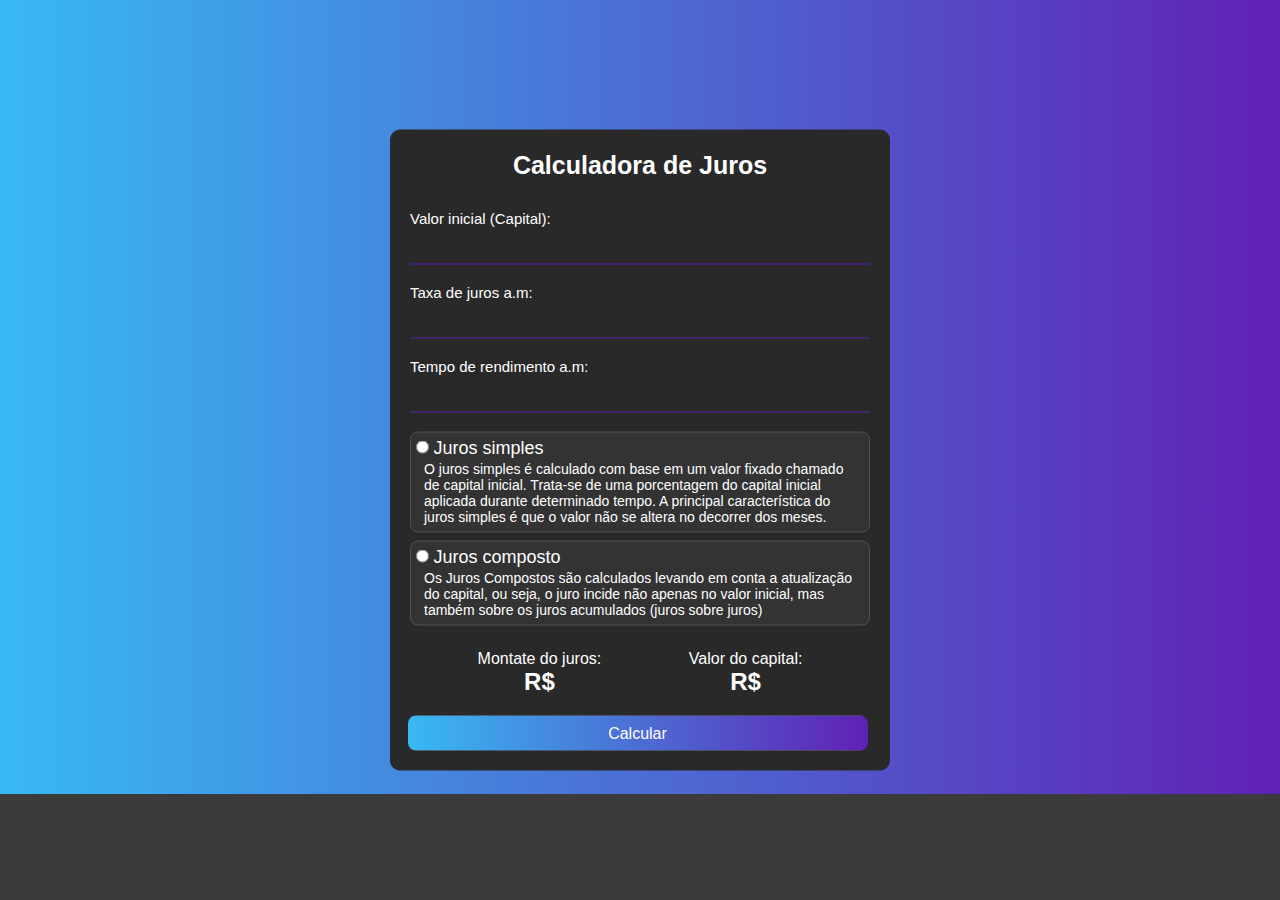
==== index.html @ 557d95a5 "changing file location HTML to see if this is the problem in the gitHub pages" ====
<!DOCTYPE html>
<html lang="pt-br">
<head>
    <meta charset="UTF-8">
    <meta http-equiv="X-UA-Compatible" content="IE=edge">
    <meta name="viewport" content="width=device-width, initial-scale=1.0">
    <link rel="stylesheet" href="../style/style.css">
    <title>Calculadora de juros</title>
</head>
<body>
    <main>
        <section class="background">
            <section class="form-section" id="form-container ">
                <div class="card-form">
                    <h1>Calculadora de Juros</h1>
                    <form name="newCountingInformationEntry">
                        <label for="amount">Valor inicial (Capital):</label>
                        <input
                        type="text"
                        name="amount"
                        id="amount"
                        class="enter-input"
                        autocomplete="off">
                        <label for="interest-rate">Taxa de juros a.m:</label>
                        <input type="text"
                        name="interest-rate"
                        id="interest-rate"
                        class="enter-input"
                        autocomplete="off">
                        <label for="time">Tempo de rendimento a.m:</label>
                        <input type="text"
                        name="time"
                        id="time"
                        class="enter-input"
                        autocomplete="off">
                        <div class="input-radio">
                            <div class="set-interest-type" id="interest-type-simple">
                                <input
                                type="radio"
                                name="opition-interest"
                                id="simple-interest"
                                >
                                <label
                                for="simple-interest">Juros simples
                                <p>O juros simples é calculado com base em um valor fixado chamado de capital inicial. Trata-se de uma porcentagem do capital inicial aplicada durante determinado tempo. A principal característica do juros simples é que o valor não se altera no decorrer dos meses.</p>
                                </label>
                            </div>
                            <div class="set-interest-type" id="interest-type-compound">
                                <input
                                type="radio"
                                name="opition-interest"
                                id="compound-interest"
                                >
                                <label
                                    for="compound-interest">Juros composto
                                    <p>Os Juros Compostos são calculados levando em conta a atualização do capital, ou seja, o juro incide não apenas no valor inicial, mas também sobre os juros acumulados (juros sobre juros)</p>
                                </label>
                            </div>
                        </div>
                    </form>
                    <div class="card-result">

                        <div class="result-field">
                            <p>Montate do juros:</p>
                            <h2 id="interest-income">R$</h2>
                        </div>

                        <div class="result-field">
                            <p>Valor do capital:</p>
                            <h2 id="result">R$</h2>
                        </div>

                    </div>
                    <div class="separator-div-button">
                        <div class="card-button">
                            <button id="btnCalc">Calcular</button>
                        </div>
                    </div>
                </div>
            </section>
        </section>
    </main>
</body>
<script type="module" src="../script/script.js"></script>
</html>
---- style/style.css ----
*{
    padding: 0;
    margin: 0;
    box-sizing: border-box;
    font-family: helvetica;
}

body{
    background-color: rgba(0, 0, 0, 0.767);
}

.background{
    background-image: linear-gradient(to right, #38B9F3, #6021B5);
    width: 100%;
    height: 794px;
}

.form-section{
    position: absolute;
    left: 50%;
    top: 50%;
    transform: translate(-50%, -50%);
    width: 100%;
    padding: 15px;
}

.card-form{
    background-color: rgb(41, 41, 41);
    color: white;
    width: 100%;
    max-width: 500px;
    margin: 0 auto;
    border-radius: 10px;
}

.card-form h1{
    display: flex;
    align-items: center;
    justify-content: center;
    font-size: 25px;
    height: 70px;
}

form{
    margin: 0 20px 0 20px;
    display: flex;
    flex-direction: column;
    margin-top: 10px;
}

form label{
    font-size: 15px;
    font-weight: lighter;
}

.enter-input{
    background-color: rgb(41, 41, 41);
    border: none;
    box-shadow: 0px 1px #6021B5;
    margin-top: 7px;
    margin-bottom: 20px;
    outline: none;
    color: white;
    font-size: 20px;
    height: 30px;
}

.input-radio label{
    font-size: 18px;
}

.input-radio p{
    font-size: 14px;
    font-weight: lighter;
    padding: 2px 8px;
}

.set-interest-type{
    background-color: #333333;;
    margin-bottom: 8px;
    border: 1px solid #505252;
    border-radius: 8px;
    padding: 5px;
}

.set-interest-type input [type="radio"]{
    appearance: none;
}

.uninformed{
    background-color: rgba(255, 134, 134, 0.753);
    border: 1px solid rgb(230, 73, 73);
}

.card-result{
    display: flex;
    justify-content: space-evenly;
    align-items: center;
    height: 47px;
    margin-top: 15px;
}

.result-field{
    display: flex;
    flex-direction: column;
    align-items: center;
}

.separator-div-button{
    padding: 0 20px 0 15px;
}

.card-button{
    display: flex;
    justify-content: center;
    margin-top: 20px;
    padding-bottom: 20px;
}

.card-button button{
    background-image: linear-gradient(to right, #38B9F3, #6021B5);
    color: white;
    width: 100%;
    max-width: 460px;
    height: 35px;
    border: none;
    border-radius: 8px;
    font-size: 16px;
}

.card-button button:hover{
    cursor: pointer;
    background-image: linear-gradient(to right, #85cdee, #7a4db4);
    
    box-shadow: 0px 0px 15px 2px white;
}
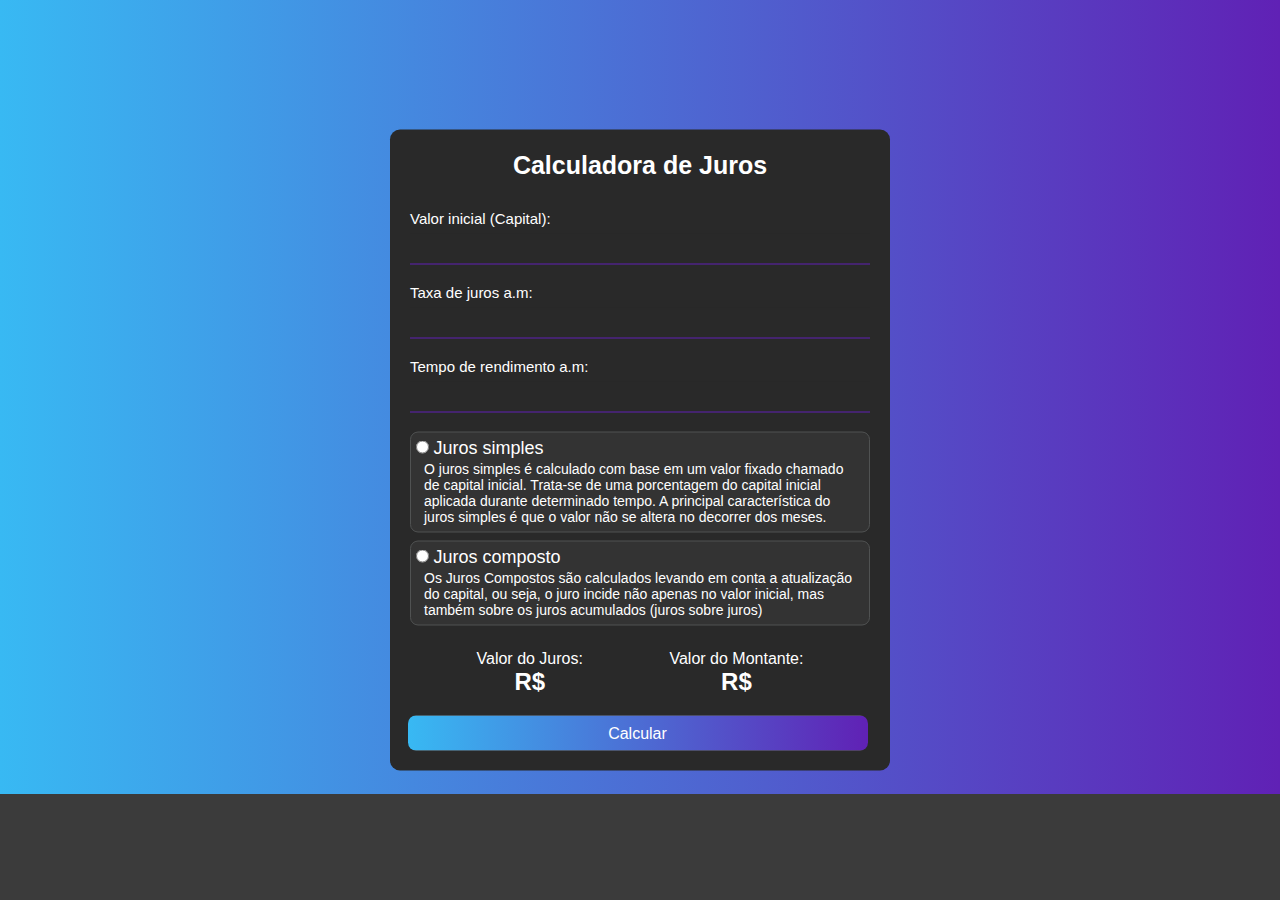
==== commit 96d478b1: "fixing bug with compound interest result" ====
--- a/index.html
+++ b/index.html
@@ -61,12 +61,12 @@
                     <div class="card-result">
 
                         <div class="result-field">
-                            <p>Montate do juros:</p>
+                            <p>Valor do Juros:</p>
                             <h2 id="interest-income">R$</h2>
                         </div>
 
                         <div class="result-field">
-                            <p>Valor do capital:</p>
+                            <p>Valor do Montante:</p>
                             <h2 id="result">R$</h2>
                         </div>
 
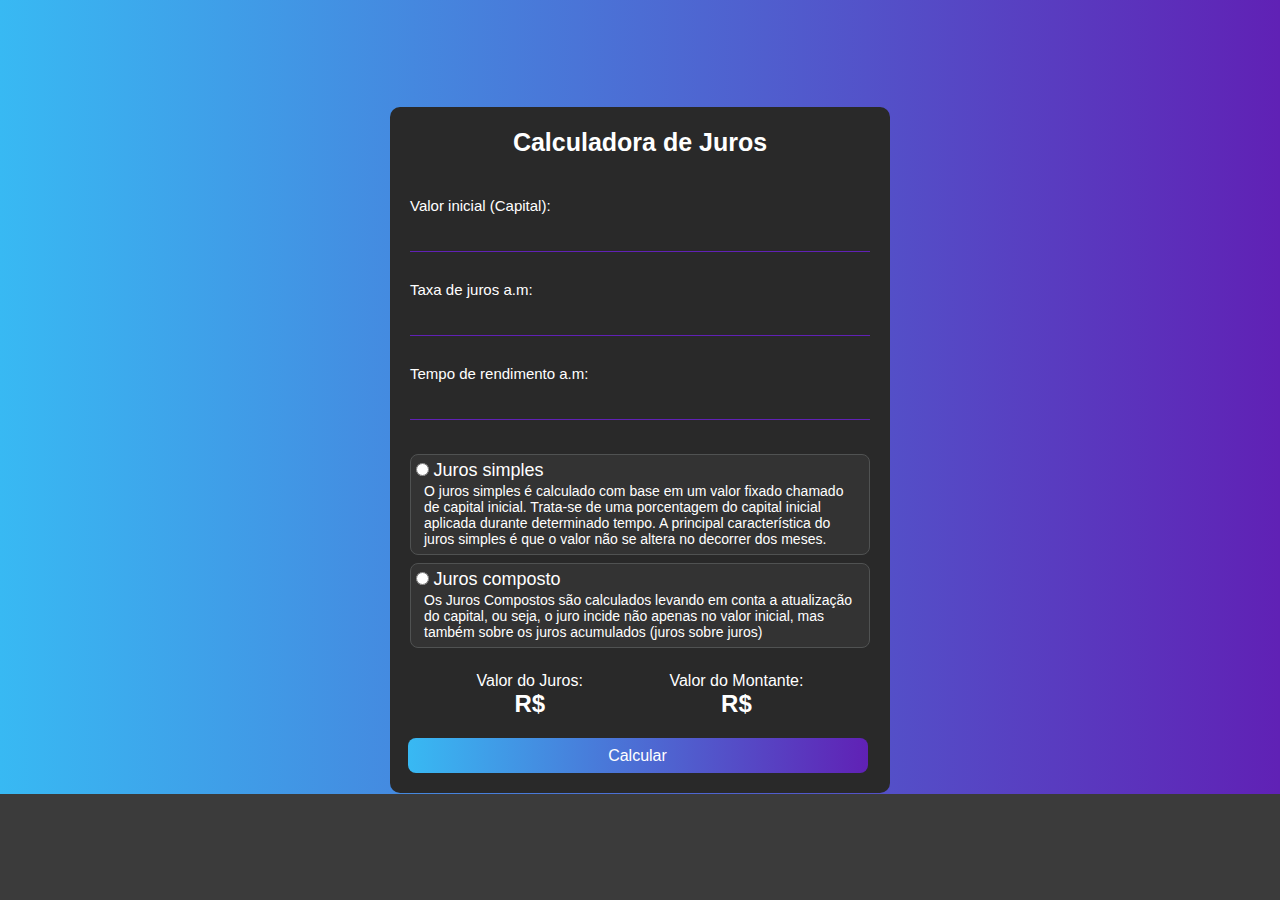
==== commit d153f01d: "adding error mensage if input is not filled" ====
--- a/index.html
+++ b/index.html
@@ -14,25 +14,34 @@
                 <div class="card-form">
                     <h1>Calculadora de Juros</h1>
                     <form name="newCountingInformationEntry">
-                        <label for="amount">Valor inicial (Capital):</label>
-                        <input
-                        type="text"
-                        name="amount"
-                        id="amount"
-                        class="enter-input"
-                        autocomplete="off">
-                        <label for="interest-rate">Taxa de juros a.m:</label>
-                        <input type="text"
-                        name="interest-rate"
-                        id="interest-rate"
-                        class="enter-input"
-                        autocomplete="off">
-                        <label for="time">Tempo de rendimento a.m:</label>
-                        <input type="text"
-                        name="time"
-                        id="time"
-                        class="enter-input"
-                        autocomplete="off">
+                        <div class="card-input">
+                            <label for="amount">Valor inicial (Capital):</label>
+                            <input
+                            type="text"
+                            name="amount"
+                            id="amount"
+                            class="enter-input"
+                            autocomplete="off">
+                            <div class="required-field"><p class="error-paragraph hide">*Compo obrigatório</p></div>
+                        </div>
+                        <div class="card-input">
+                            <label for="interest-rate">Taxa de juros a.m:</label>
+                            <input type="text"
+                            name="interest-rate"
+                            id="interest-rate"
+                            class="enter-input"
+                            autocomplete="off">
+                            <div class="required-field"><p class="error-paragraph hide">*Compo obrigatório</p></div>
+                        </div>
+                        <div class="card-input">
+                            <label for="time">Tempo de rendimento a.m:</label>
+                            <input type="text"
+                            name="time"
+                            id="time"
+                            class="enter-input"
+                            autocomplete="off">
+                            <div class="required-field"><p class="error-paragraph hide">*Compo obrigatório</p></div>
+                        </div>
                         <div class="input-radio">
                             <div class="set-interest-type" id="interest-type-simple">
                                 <input
--- a/style/style.css
+++ b/style/style.css
@@ -49,8 +49,14 @@
 }
 
 form label{
+    margin-top: 10px;
     font-size: 15px;
     font-weight: lighter;
+}
+
+.card-input{
+    display: flex;
+    flex-direction: column;
 }
 
 .enter-input{
@@ -58,11 +64,23 @@
     border: none;
     box-shadow: 0px 1px #6021B5;
     margin-top: 7px;
-    margin-bottom: 20px;
+    /* margin-bottom: 20px; */
     outline: none;
     color: white;
     font-size: 20px;
     height: 30px;
+}
+
+.required-field{
+    height: 20px;
+}
+.required-field > p{
+    margin-top: 5px;
+    color: rgb(252, 144, 144);
+}
+
+.input-radio{
+    padding-top: 15px;
 }
 
 .input-radio label{
@@ -134,3 +152,7 @@
     
     box-shadow: 0px 0px 15px 2px white;
 }
+
+.hide{
+    display: none;
+}
